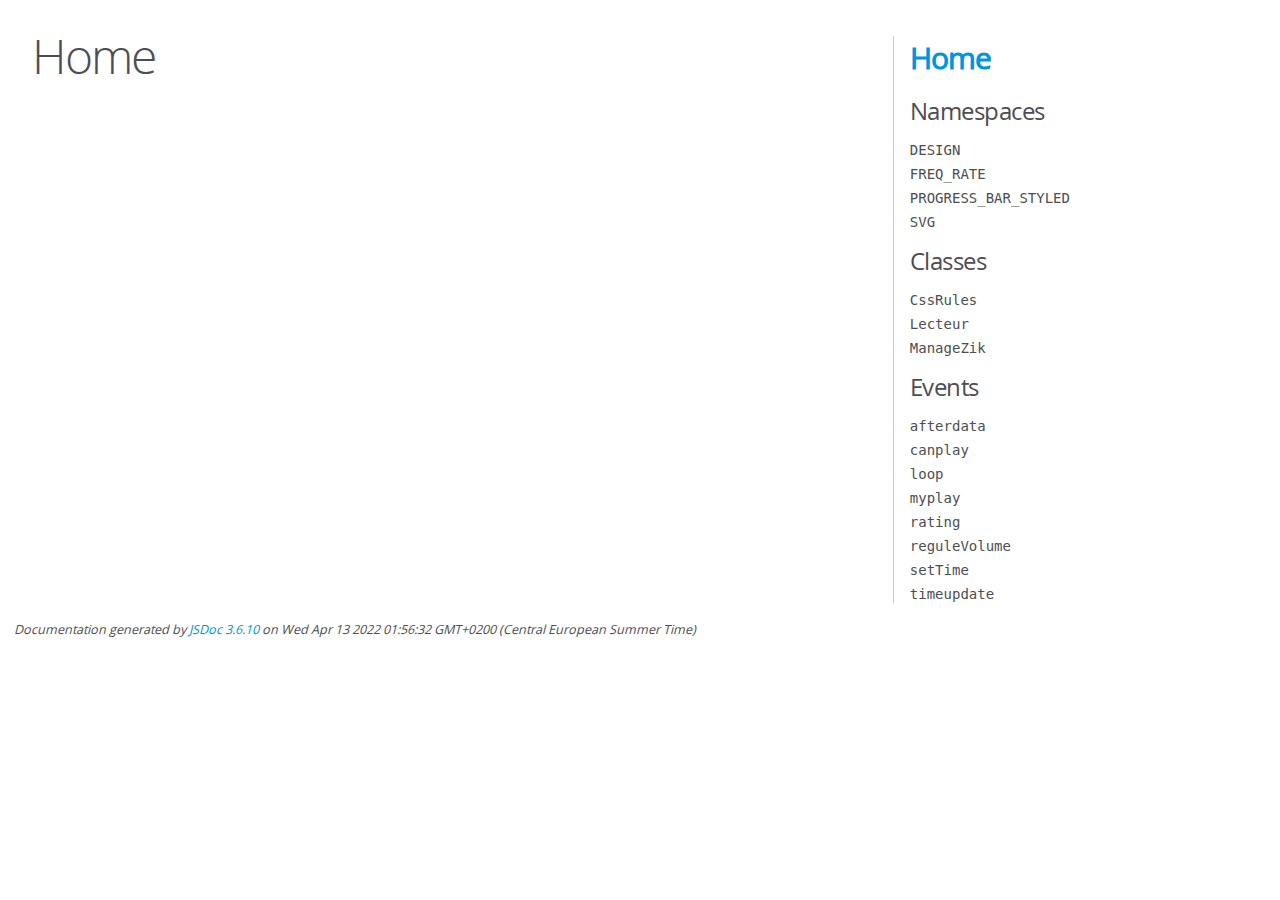
==== doc/index.html @ d3cd09d2 "add doc" ====
<!DOCTYPE html>
<html lang="en">
<head>
    <meta charset="utf-8">
    <title>JSDoc: Home</title>

    <script src="scripts/prettify/prettify.js"> </script>
    <script src="scripts/prettify/lang-css.js"> </script>
    <!--[if lt IE 9]>
      <script src="//html5shiv.googlecode.com/svn/trunk/html5.js"></script>
    <![endif]-->
    <link type="text/css" rel="stylesheet" href="styles/prettify-tomorrow.css">
    <link type="text/css" rel="stylesheet" href="styles/jsdoc-default.css">
</head>

<body>

<div id="main">

    <h1 class="page-title">Home</h1>

    



    


    <h3> </h3>










    









</div>

<nav>
    <h2><a href="index.html">Home</a></h2><h3>Namespaces</h3><ul><li><a href="DESIGN.html">DESIGN</a></li><li><a href="FREQ_RATE.html">FREQ_RATE</a></li><li><a href="PROGRESS_BAR_STYLED.html">PROGRESS_BAR_STYLED</a></li><li><a href="SVG.html">SVG</a></li></ul><h3>Classes</h3><ul><li><a href="CssRules.html">CssRules</a></li><li><a href="Lecteur.html">Lecteur</a></li><li><a href="ManageZik.html">ManageZik</a></li></ul><h3>Events</h3><ul><li><a href="Lecteur.html#event:afterdata">afterdata</a></li><li><a href="Lecteur.html#event:canplay">canplay</a></li><li><a href="Lecteur.html#event:loop">loop</a></li><li><a href="Lecteur.html#event:myplay">myplay</a></li><li><a href="Lecteur.html#event:rating">rating</a></li><li><a href="Lecteur.html#event:reguleVolume">reguleVolume</a></li><li><a href="Lecteur.html#event:setTime">setTime</a></li><li><a href="Lecteur.html#event:timeupdate">timeupdate</a></li></ul>
</nav>

<br class="clear">

<footer>
    Documentation generated by <a href="https://github.com/jsdoc/jsdoc">JSDoc 3.6.10</a> on Wed Apr 13 2022 01:56:32 GMT+0200 (Central European Summer Time)
</footer>

<script> prettyPrint(); </script>
<script src="scripts/linenumber.js"> </script>
</body>
</html>
---- doc/styles/prettify-tomorrow.css ----
/* Tomorrow Theme */
/* Original theme - https://github.com/chriskempson/tomorrow-theme */
/* Pretty printing styles. Used with prettify.js. */
/* SPAN elements with the classes below are added by prettyprint. */
/* plain text */
.pln {
  color: #4d4d4c; }

@media screen {
  /* string content */
  .str {
    color: #718c00; }

  /* a keyword */
  .kwd {
    color: #8959a8; }

  /* a comment */
  .com {
    color: #8e908c; }

  /* a type name */
  .typ {
    color: #4271ae; }

  /* a literal value */
  .lit {
    color: #f5871f; }

  /* punctuation */
  .pun {
    color: #4d4d4c; }

  /* lisp open bracket */
  .opn {
    color: #4d4d4c; }

  /* lisp close bracket */
  .clo {
    color: #4d4d4c; }

  /* a markup tag name */
  .tag {
    color: #c82829; }

  /* a markup attribute name */
  .atn {
    color: #f5871f; }

  /* a markup attribute value */
  .atv {
    color: #3e999f; }

  /* a declaration */
  .dec {
    color: #f5871f; }

  /* a variable name */
  .var {
    color: #c82829; }

  /* a function name */
  .fun {
    color: #4271ae; } }
/* Use higher contrast and text-weight for printable form. */
@media print, projection {
  .str {
    color: #060; }

  .kwd {
    color: #006;
    font-weight: bold; }

  .com {
    color: #600;
    font-style: italic; }

  .typ {
    color: #404;
    font-weight: bold; }

  .lit {
    color: #044; }

  .pun, .opn, .clo {
    color: #440; }

  .tag {
    color: #006;
    font-weight: bold; }

  .atn {
    color: #404; }

  .atv {
    color: #060; } }
/* Style */
/*
pre.prettyprint {
  background: white;
  font-family: Consolas, Monaco, 'Andale Mono', monospace;
  font-size: 12px;
  line-height: 1.5;
  border: 1px solid #ccc;
  padding: 10px; }
*/

/* Specify class=linenums on a pre to get line numbering */
ol.linenums {
  margin-top: 0;
  margin-bottom: 0; }

/* IE indents via margin-left */
li.L0,
li.L1,
li.L2,
li.L3,
li.L4,
li.L5,
li.L6,
li.L7,
li.L8,
li.L9 {
  /* */ }

/* Alternate shading for lines */
li.L1,
li.L3,
li.L5,
li.L7,
li.L9 {
  /* */ }
---- doc/styles/jsdoc-default.css ----
@font-face {
    font-family: 'Open Sans';
    font-weight: normal;
    font-style: normal;
    src: url('../fonts/OpenSans-Regular-webfont.eot');
    src:
        local('Open Sans'),
        local('OpenSans'),
        url('../fonts/OpenSans-Regular-webfont.eot?#iefix') format('embedded-opentype'),
        url('../fonts/OpenSans-Regular-webfont.woff') format('woff'),
        url('../fonts/OpenSans-Regular-webfont.svg#open_sansregular') format('svg');
}

@font-face {
    font-family: 'Open Sans Light';
    font-weight: normal;
    font-style: normal;
    src: url('../fonts/OpenSans-Light-webfont.eot');
    src:
        local('Open Sans Light'),
        local('OpenSans Light'),
        url('../fonts/OpenSans-Light-webfont.eot?#iefix') format('embedded-opentype'),
        url('../fonts/OpenSans-Light-webfont.woff') format('woff'),
        url('../fonts/OpenSans-Light-webfont.svg#open_sanslight') format('svg');
}

html
{
    overflow: auto;
    background-color: #fff;
    font-size: 14px;
}

body
{
    font-family: 'Open Sans', sans-serif;
    line-height: 1.5;
    color: #4d4e53;
    background-color: white;
}

a, a:visited, a:active {
    color: #0095dd;
    text-decoration: none;
}

a:hover {
    text-decoration: underline;
}

header
{
    display: block;
    padding: 0px 4px;
}

tt, code, kbd, samp {
    font-family: Consolas, Monaco, 'Andale Mono', monospace;
}

.class-description {
    font-size: 130%;
    line-height: 140%;
    margin-bottom: 1em;
    margin-top: 1em;
}

.class-description:empty {
    margin: 0;
}

#main {
    float: left;
    width: 70%;
}

article dl {
    margin-bottom: 40px;
}

article img {
  max-width: 100%;
}

section
{
    display: block;
    background-color: #fff;
    padding: 12px 24px;
    border-bottom: 1px solid #ccc;
    margin-right: 30px;
}

.variation {
    display: none;
}

.signature-attributes {
    font-size: 60%;
    color: #aaa;
    font-style: italic;
    font-weight: lighter;
}

nav
{
    display: block;
    float: right;
    margin-top: 28px;
    width: 30%;
    box-sizing: border-box;
    border-left: 1px solid #ccc;
    padding-left: 16px;
}

nav ul {
    font-family: 'Lucida Grande', 'Lucida Sans Unicode', arial, sans-serif;
    font-size: 100%;
    line-height: 17px;
    padding: 0;
    margin: 0;
    list-style-type: none;
}

nav ul a, nav ul a:visited, nav ul a:active {
    font-family: Consolas, Monaco, 'Andale Mono', monospace;
    line-height: 18px;
    color: #4D4E53;
}

nav h3 {
    margin-top: 12px;
}

nav li {
    margin-top: 6px;
}

footer {
    display: block;
    padding: 6px;
    margin-top: 12px;
    font-style: italic;
    font-size: 90%;
}

h1, h2, h3, h4 {
    font-weight: 200;
    margin: 0;
}

h1
{
    font-family: 'Open Sans Light', sans-serif;
    font-size: 48px;
    letter-spacing: -2px;
    margin: 12px 24px 20px;
}

h2, h3.subsection-title
{
    font-size: 30px;
    font-weight: 700;
    letter-spacing: -1px;
    margin-bottom: 12px;
}

h3
{
    font-size: 24px;
    letter-spacing: -0.5px;
    margin-bottom: 12px;
}

h4
{
    font-size: 18px;
    letter-spacing: -0.33px;
    margin-bottom: 12px;
    color: #4d4e53;
}

h5, .container-overview .subsection-title
{
    font-size: 120%;
    font-weight: bold;
    letter-spacing: -0.01em;
    margin: 8px 0 3px 0;
}

h6
{
    font-size: 100%;
    letter-spacing: -0.01em;
    margin: 6px 0 3px 0;
    font-style: italic;
}

table
{
    border-spacing: 0;
    border: 0;
    border-collapse: collapse;
}

td, th
{
    border: 1px solid #ddd;
    margin: 0px;
    text-align: left;
    vertical-align: top;
    padding: 4px 6px;
    display: table-cell;
}

thead tr
{
    background-color: #ddd;
    font-weight: bold;
}

th { border-right: 1px solid #aaa; }
tr > th:last-child { border-right: 1px solid #ddd; }

.ancestors, .attribs { color: #999; }
.ancestors a, .attribs a
{
    color: #999 !important;
    text-decoration: none;
}

.clear
{
    clear: both;
}

.important
{
    font-weight: bold;
    color: #950B02;
}

.yes-def {
    text-indent: -1000px;
}

.type-signature {
    color: #aaa;
}

.name, .signature {
    font-family: Consolas, Monaco, 'Andale Mono', monospace;
}

.details { margin-top: 14px; border-left: 2px solid #DDD; }
.details dt { width: 120px; float: left; padding-left: 10px;  padding-top: 6px; }
.details dd { margin-left: 70px; }
.details ul { margin: 0; }
.details ul { list-style-type: none; }
.details li { margin-left: 30px; padding-top: 6px; }
.details pre.prettyprint { margin: 0 }
.details .object-value { padding-top: 0; }

.description {
    margin-bottom: 1em;
    margin-top: 1em;
}

.code-caption
{
    font-style: italic;
    font-size: 107%;
    margin: 0;
}

.source
{
    border: 1px solid #ddd;
    width: 80%;
    overflow: auto;
}

.prettyprint.source {
    width: inherit;
}

.source code
{
    font-size: 100%;
    line-height: 18px;
    display: block;
    padding: 4px 12px;
    margin: 0;
    background-color: #fff;
    color: #4D4E53;
}

.prettyprint code span.line
{
  display: inline-block;
}

.prettyprint.linenums
{
  padding-left: 70px;
  -webkit-user-select: none;
  -moz-user-select: none;
  -ms-user-select: none;
  user-select: none;
}

.prettyprint.linenums ol
{
  padding-left: 0;
}

.prettyprint.linenums li
{
  border-left: 3px #ddd solid;
}

.prettyprint.linenums li.selected,
.prettyprint.linenums li.selected *
{
  background-color: lightyellow;
}

.prettyprint.linenums li *
{
  -webkit-user-select: text;
  -moz-user-select: text;
  -ms-user-select: text;
  user-select: text;
}

.params .name, .props .name, .name code {
    color: #4D4E53;
    font-family: Consolas, Monaco, 'Andale Mono', monospace;
    font-size: 100%;
}

.params td.description > p:first-child,
.props td.description > p:first-child
{
    margin-top: 0;
    padding-top: 0;
}

.params td.description > p:last-child,
.props td.description > p:last-child
{
    margin-bottom: 0;
    padding-bottom: 0;
}

.disabled {
    color: #454545;
}
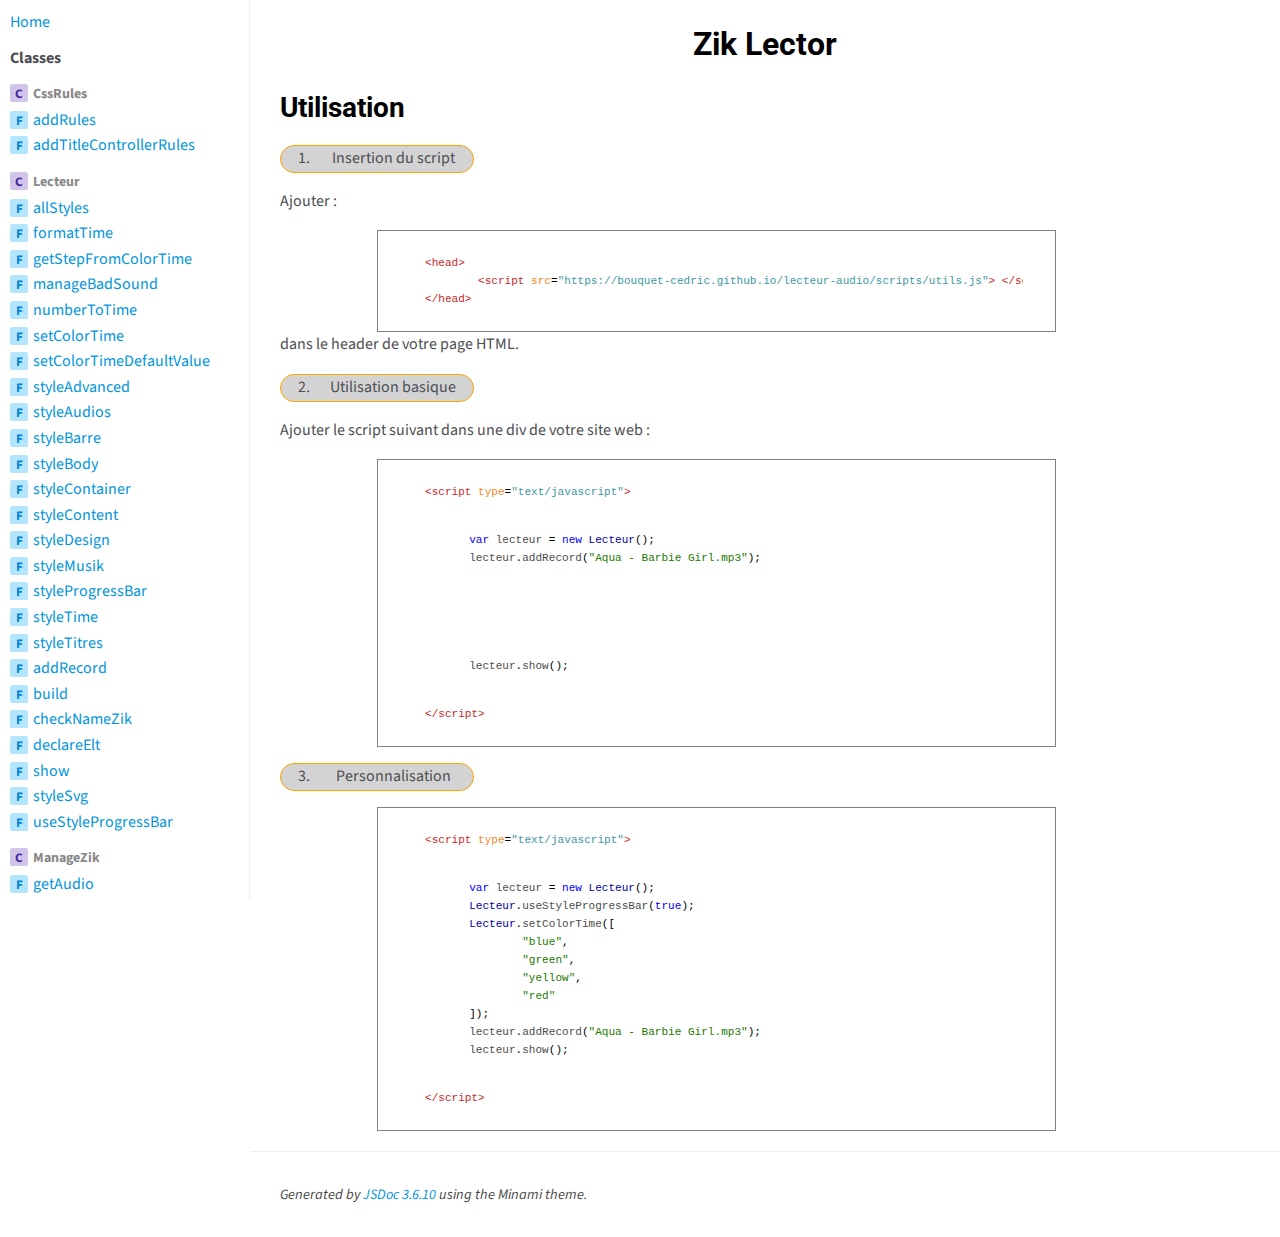
==== commit 2ed19bd2: ":memo: add Readme + add doc" ====
--- a/doc/index.html
+++ b/doc/index.html
@@ -2,38 +2,35 @@
 <html lang="en">
 <head>
     <meta charset="utf-8">
-    <title>JSDoc: Home</title>
+    <meta name="viewport" content="width=device-width,initial-scale=1">
+    <title>Home - Documentation</title>
 
-    <script src="scripts/prettify/prettify.js"> </script>
-    <script src="scripts/prettify/lang-css.js"> </script>
+    <script src="scripts/prettify/prettify.js"></script>
+    <script src="scripts/prettify/lang-css.js"></script>
     <!--[if lt IE 9]>
       <script src="//html5shiv.googlecode.com/svn/trunk/html5.js"></script>
     <![endif]-->
+    <link type="text/css" rel="stylesheet" href="https://code.ionicframework.com/ionicons/2.0.1/css/ionicons.min.css">
     <link type="text/css" rel="stylesheet" href="styles/prettify-tomorrow.css">
     <link type="text/css" rel="stylesheet" href="styles/jsdoc-default.css">
 </head>
-
 <body>
 
+<input type="checkbox" id="nav-trigger" class="nav-trigger" />
+<label for="nav-trigger" class="navicon-button x">
+  <div class="navicon"></div>
+</label>
+
+<label for="nav-trigger" class="overlay"></label>
+
+<nav>
+    <li class="nav-link nav-home-link"><a href="index.html">Home</a></li><li class="nav-heading">Classes</li><li class="nav-heading"><span class="nav-item-type type-class">C</span><span class="nav-item-name"><a href="CssRules.html">CssRules</a></span></li><li class="nav-item"><span class="nav-item-type type-function">F</span><span class="nav-item-name"><a href="CssRules.html#addRules">addRules</a></span></li><li class="nav-item"><span class="nav-item-type type-function">F</span><span class="nav-item-name"><a href="CssRules.html#addTitleControllerRules">addTitleControllerRules</a></span></li><li class="nav-heading"><span class="nav-item-type type-class">C</span><span class="nav-item-name"><a href="Lecteur.html">Lecteur</a></span></li><li class="nav-item"><span class="nav-item-type type-function">F</span><span class="nav-item-name"><a href="Lecteur.html#.allStyles">allStyles</a></span></li><li class="nav-item"><span class="nav-item-type type-function">F</span><span class="nav-item-name"><a href="Lecteur.html#.formatTime">formatTime</a></span></li><li class="nav-item"><span class="nav-item-type type-function">F</span><span class="nav-item-name"><a href="Lecteur.html#.getStepFromColorTime">getStepFromColorTime</a></span></li><li class="nav-item"><span class="nav-item-type type-function">F</span><span class="nav-item-name"><a href="Lecteur.html#.manageBadSound">manageBadSound</a></span></li><li class="nav-item"><span class="nav-item-type type-function">F</span><span class="nav-item-name"><a href="Lecteur.html#.numberToTime">numberToTime</a></span></li><li class="nav-item"><span class="nav-item-type type-function">F</span><span class="nav-item-name"><a href="Lecteur.html#.setColorTime">setColorTime</a></span></li><li class="nav-item"><span class="nav-item-type type-function">F</span><span class="nav-item-name"><a href="Lecteur.html#.setColorTimeDefaultValue">setColorTimeDefaultValue</a></span></li><li class="nav-item"><span class="nav-item-type type-function">F</span><span class="nav-item-name"><a href="Lecteur.html#.styleAdvanced">styleAdvanced</a></span></li><li class="nav-item"><span class="nav-item-type type-function">F</span><span class="nav-item-name"><a href="Lecteur.html#.styleAudios">styleAudios</a></span></li><li class="nav-item"><span class="nav-item-type type-function">F</span><span class="nav-item-name"><a href="Lecteur.html#.styleBarre">styleBarre</a></span></li><li class="nav-item"><span class="nav-item-type type-function">F</span><span class="nav-item-name"><a href="Lecteur.html#.styleBody">styleBody</a></span></li><li class="nav-item"><span class="nav-item-type type-function">F</span><span class="nav-item-name"><a href="Lecteur.html#.styleContainer">styleContainer</a></span></li><li class="nav-item"><span class="nav-item-type type-function">F</span><span class="nav-item-name"><a href="Lecteur.html#.styleContent">styleContent</a></span></li><li class="nav-item"><span class="nav-item-type type-function">F</span><span class="nav-item-name"><a href="Lecteur.html#.styleDesign">styleDesign</a></span></li><li class="nav-item"><span class="nav-item-type type-function">F</span><span class="nav-item-name"><a href="Lecteur.html#.styleMusik">styleMusik</a></span></li><li class="nav-item"><span class="nav-item-type type-function">F</span><span class="nav-item-name"><a href="Lecteur.html#.styleProgressBar">styleProgressBar</a></span></li><li class="nav-item"><span class="nav-item-type type-function">F</span><span class="nav-item-name"><a href="Lecteur.html#.styleTime">styleTime</a></span></li><li class="nav-item"><span class="nav-item-type type-function">F</span><span class="nav-item-name"><a href="Lecteur.html#.styleTitres">styleTitres</a></span></li><li class="nav-item"><span class="nav-item-type type-function">F</span><span class="nav-item-name"><a href="Lecteur.html#addRecord">addRecord</a></span></li><li class="nav-item"><span class="nav-item-type type-function">F</span><span class="nav-item-name"><a href="Lecteur.html#build">build</a></span></li><li class="nav-item"><span class="nav-item-type type-function">F</span><span class="nav-item-name"><a href="Lecteur.html#checkNameZik">checkNameZik</a></span></li><li class="nav-item"><span class="nav-item-type type-function">F</span><span class="nav-item-name"><a href="Lecteur.html#declareElt">declareElt</a></span></li><li class="nav-item"><span class="nav-item-type type-function">F</span><span class="nav-item-name"><a href="Lecteur.html#show">show</a></span></li><li class="nav-item"><span class="nav-item-type type-function">F</span><span class="nav-item-name"><a href="Lecteur.html#styleSvg">styleSvg</a></span></li><li class="nav-item"><span class="nav-item-type type-function">F</span><span class="nav-item-name"><a href="Lecteur.html#useStyleProgressBar">useStyleProgressBar</a></span></li><li class="nav-heading"><span class="nav-item-type type-class">C</span><span class="nav-item-name"><a href="ManageZik.html">ManageZik</a></span></li><li class="nav-item"><span class="nav-item-type type-function">F</span><span class="nav-item-name"><a href="ManageZik.html#getAudio">getAudio</a></span></li><li class="nav-item"><span class="nav-item-type type-function">F</span><span class="nav-item-name"><a href="ManageZik.html#getAuthor">getAuthor</a></span></li><li class="nav-item"><span class="nav-item-type type-function">F</span><span class="nav-item-name"><a href="ManageZik.html#getLoop">getLoop</a></span></li><li class="nav-item"><span class="nav-item-type type-function">F</span><span class="nav-item-name"><a href="ManageZik.html#getRate">getRate</a></span></li><li class="nav-item"><span class="nav-item-type type-function">F</span><span class="nav-item-name"><a href="ManageZik.html#getStart">getStart</a></span></li><li class="nav-item"><span class="nav-item-type type-function">F</span><span class="nav-item-name"><a href="ManageZik.html#getTitlesByLetter">getTitlesByLetter</a></span></li><li class="nav-item"><span class="nav-item-type type-function">F</span><span class="nav-item-name"><a href="ManageZik.html#getTitre">getTitre</a></span></li><li class="nav-item"><span class="nav-item-type type-function">F</span><span class="nav-item-name"><a href="ManageZik.html#getZik">getZik</a></span></li><li class="nav-item"><span class="nav-item-type type-function">F</span><span class="nav-item-name"><a href="ManageZik.html#getZiks">getZiks</a></span></li><li class="nav-item"><span class="nav-item-type type-function">F</span><span class="nav-item-name"><a href="ManageZik.html#isPlayable">isPlayable</a></span></li><li class="nav-item"><span class="nav-item-type type-function">F</span><span class="nav-item-name"><a href="ManageZik.html#removeZik">removeZik</a></span></li><li class="nav-item"><span class="nav-item-type type-function">F</span><span class="nav-item-name"><a href="ManageZik.html#setAudio">setAudio</a></span></li><li class="nav-item"><span class="nav-item-type type-function">F</span><span class="nav-item-name"><a href="ManageZik.html#setAuthor">setAuthor</a></span></li><li class="nav-item"><span class="nav-item-type type-function">F</span><span class="nav-item-name"><a href="ManageZik.html#setLoop">setLoop</a></span></li><li class="nav-item"><span class="nav-item-type type-function">F</span><span class="nav-item-name"><a href="ManageZik.html#setPlayable">setPlayable</a></span></li><li class="nav-item"><span class="nav-item-type type-function">F</span><span class="nav-item-name"><a href="ManageZik.html#setRate">setRate</a></span></li><li class="nav-item"><span class="nav-item-type type-function">F</span><span class="nav-item-name"><a href="ManageZik.html#setStart">setStart</a></span></li><li class="nav-item"><span class="nav-item-type type-function">F</span><span class="nav-item-name"><a href="ManageZik.html#setTitre">setTitre</a></span></li><li class="nav-item"><span class="nav-item-type type-function">F</span><span class="nav-item-name"><a href="ManageZik.html#setZik">setZik</a></span></li><li class="nav-heading">Events</li><li class="nav-heading"><span class="nav-item-type type-event">E</span><span class="nav-item-name"><a href="Lecteur.html#event:afterdata">afterdata</a></span></li><li class="nav-heading"><span class="nav-item-type type-event">E</span><span class="nav-item-name"><a href="Lecteur.html#event:canplay">canplay</a></span></li><li class="nav-heading"><span class="nav-item-type type-event">E</span><span class="nav-item-name"><a href="Lecteur.html#event:loop">loop</a></span></li><li class="nav-heading"><span class="nav-item-type type-event">E</span><span class="nav-item-name"><a href="Lecteur.html#event:myplay">myplay</a></span></li><li class="nav-heading"><span class="nav-item-type type-event">E</span><span class="nav-item-name"><a href="Lecteur.html#event:rating">rating</a></span></li><li class="nav-heading"><span class="nav-item-type type-event">E</span><span class="nav-item-name"><a href="Lecteur.html#event:reguleVolume">reguleVolume</a></span></li><li class="nav-heading"><span class="nav-item-type type-event">E</span><span class="nav-item-name"><a href="Lecteur.html#event:setTime">setTime</a></span></li><li class="nav-heading"><span class="nav-item-type type-event">E</span><span class="nav-item-name"><a href="Lecteur.html#event:timeupdate">timeupdate</a></span></li><li class="nav-heading">Namespaces</li><li class="nav-heading"><span class="nav-item-type type-namespace">N</span><span class="nav-item-name"><a href="DESIGN.html">DESIGN</a></span></li><li class="nav-heading"><span class="nav-item-type type-namespace">N</span><span class="nav-item-name"><a href="FREQ_RATE.html">FREQ_RATE</a></span></li><li class="nav-heading"><span class="nav-item-type type-namespace">N</span><span class="nav-item-name"><a href="PROGRESS_BAR_STYLED.html">PROGRESS_BAR_STYLED</a></span></li><li class="nav-heading"><span class="nav-item-type type-namespace">N</span><span class="nav-item-name"><a href="SVG.html">SVG</a></span></li>
+</nav>
+
 <div id="main">
-
-    <h1 class="page-title">Home</h1>
+    
 
     
-
-
-
-    
-
-
-    <h3> </h3>
-
-
-
-
-
-
-
 
 
 
@@ -47,19 +44,123 @@
 
 
 
+    
+
+
+    <section class="readme">
+        <article><h1>Zik Lector</h1>
+<h2>Utilisation</h2>
+<ol>
+<li>Insertion du script</li>
+</ol>
+<p>Ajouter :</p>
+<div class="bloc">
+<pre class="prettyprint source lang-html"><code>&lt;head>
+	&lt;script src=&quot;https://bouquet-cedric.github.io/lecteur-audio/scripts/utils.js&quot;> &lt;/script>
+&lt;/head>
+</code></pre>
 </div>
+dans le header de votre page HTML.
+<ol start="2">
+<li>Utilisation basique</li>
+</ol>
+<p>Ajouter le script suivant dans une div de votre site web :</p>
+<div class="bloc">
+<pre class="prettyprint source lang-html"><code>&lt;script type=&quot;text/javascript&quot;>
+</code></pre>
+<pre class="prettyprint source lang-js"><code>var lecteur = new Lecteur();
+lecteur.addRecord(&quot;Aqua - Barbie Girl.mp3&quot;); 
+// Attention le chemin vers le fichier doit exister, 
+// et il faut bien séparer l'auteur et le titre par ' - '
 
-<nav>
-    <h2><a href="index.html">Home</a></h2><h3>Namespaces</h3><ul><li><a href="DESIGN.html">DESIGN</a></li><li><a href="FREQ_RATE.html">FREQ_RATE</a></li><li><a href="PROGRESS_BAR_STYLED.html">PROGRESS_BAR_STYLED</a></li><li><a href="SVG.html">SVG</a></li></ul><h3>Classes</h3><ul><li><a href="CssRules.html">CssRules</a></li><li><a href="Lecteur.html">Lecteur</a></li><li><a href="ManageZik.html">ManageZik</a></li></ul><h3>Events</h3><ul><li><a href="Lecteur.html#event:afterdata">afterdata</a></li><li><a href="Lecteur.html#event:canplay">canplay</a></li><li><a href="Lecteur.html#event:loop">loop</a></li><li><a href="Lecteur.html#event:myplay">myplay</a></li><li><a href="Lecteur.html#event:rating">rating</a></li><li><a href="Lecteur.html#event:reguleVolume">reguleVolume</a></li><li><a href="Lecteur.html#event:setTime">setTime</a></li><li><a href="Lecteur.html#event:timeupdate">timeupdate</a></li></ul>
-</nav>
+// Vous pouvez ajouter autant de record que vous voulez
+
+lecteur.show();
+</code></pre>
+<pre class="prettyprint source lang-html"><code>&lt;/script>
+</code></pre>
+</div>
+<ol start="3">
+<li>Personnalisation</li>
+</ol>
+<div class="bloc">
+<pre class="prettyprint source lang-html"><code>&lt;script type=&quot;text/javascript&quot;>
+</code></pre>
+<pre class="prettyprint source lang-js"><code>var lecteur = new Lecteur();
+Lecteur.useStyleProgressBar(true); // Utilise la barre de défilement personnalisée
+Lecteur.setColorTime([
+	&quot;blue&quot;,
+	&quot;green&quot;,
+	&quot;yellow&quot;,
+	&quot;red&quot;
+]); // Définit les couleurs de la barre de progression du temps
+lecteur.addRecord(&quot;Aqua - Barbie Girl.mp3&quot;);
+lecteur.show();
+</code></pre>
+<pre class="prettyprint source lang-html"><code>&lt;/script>
+</code></pre>
+</div>
+<style>
+span.com{
+	color:lime;
+}
+
+pre span.com{
+	display:none;
+}
+
+pre:hover span.com{
+	display:inline;
+}
+
+ol{
+	border:1px solid orange;
+	background-color:lightgrey;
+	border-radius:25px;
+	width:20%!important;
+	text-align:center;
+}
+
+.bloc{
+	border:1px solid gray;
+	padding:0.5em 2em;
+	width:70%;
+	margin-left:10%;
+}
+
+h1{
+	text-align:center;
+}
+
+pre.lang-js,pre.lang-html{
+	padding:0;
+	border:none;
+	margin-top:0;
+	margin-bottom:0;
+	box-shadow:none;
+	width:100%!important;
+}
+pre.lang-js code{
+	border:none;
+	margin-left:4em;
+}
+</style></article>
+    </section>
+
+
+
+
+
+
+</div>
 
 <br class="clear">
 
 <footer>
-    Documentation generated by <a href="https://github.com/jsdoc/jsdoc">JSDoc 3.6.10</a> on Wed Apr 13 2022 01:56:32 GMT+0200 (Central European Summer Time)
+    Generated by <a href="https://github.com/jsdoc3/jsdoc">JSDoc 3.6.10</a> using the Minami theme.
 </footer>
 
-<script> prettyPrint(); </script>
-<script src="scripts/linenumber.js"> </script>
+<script>prettyPrint();</script>
+<script src="scripts/linenumber.js"></script>
 </body>
 </html>--- a/doc/styles/prettify-tomorrow.css
+++ b/doc/styles/prettify-tomorrow.css
@@ -9,35 +9,35 @@
 @media screen {
   /* string content */
   .str {
-    color: #718c00; }
+    color: hsl(104, 100%, 24%); }
 
   /* a keyword */
   .kwd {
-    color: #8959a8; }
+    color: hsl(240, 100%, 50%); }
 
   /* a comment */
   .com {
-    color: #8e908c; }
+    color: hsl(0, 0%, 60%); }
 
   /* a type name */
   .typ {
-    color: #4271ae; }
+    color: hsl(240, 100%, 32%); }
 
   /* a literal value */
   .lit {
-    color: #f5871f; }
+    color: hsl(240, 100%, 40%); }
 
   /* punctuation */
   .pun {
-    color: #4d4d4c; }
+    color: #000000; }
 
   /* lisp open bracket */
   .opn {
-    color: #4d4d4c; }
+    color: #000000; }
 
   /* lisp close bracket */
   .clo {
-    color: #4d4d4c; }
+    color: #000000; }
 
   /* a markup tag name */
   .tag {
--- a/doc/styles/jsdoc-default.css
+++ b/doc/styles/jsdoc-default.css
@@ -1,307 +1,417 @@
-@font-face {
-    font-family: 'Open Sans';
-    font-weight: normal;
-    font-style: normal;
-    src: url('../fonts/OpenSans-Regular-webfont.eot');
-    src:
-        local('Open Sans'),
-        local('OpenSans'),
-        url('../fonts/OpenSans-Regular-webfont.eot?#iefix') format('embedded-opentype'),
-        url('../fonts/OpenSans-Regular-webfont.woff') format('woff'),
-        url('../fonts/OpenSans-Regular-webfont.svg#open_sansregular') format('svg');
-}
-
-@font-face {
-    font-family: 'Open Sans Light';
-    font-weight: normal;
-    font-style: normal;
-    src: url('../fonts/OpenSans-Light-webfont.eot');
-    src:
-        local('Open Sans Light'),
-        local('OpenSans Light'),
-        url('../fonts/OpenSans-Light-webfont.eot?#iefix') format('embedded-opentype'),
-        url('../fonts/OpenSans-Light-webfont.woff') format('woff'),
-        url('../fonts/OpenSans-Light-webfont.svg#open_sanslight') format('svg');
-}
-
-html
-{
-    overflow: auto;
-    background-color: #fff;
-    font-size: 14px;
-}
-
-body
-{
-    font-family: 'Open Sans', sans-serif;
-    line-height: 1.5;
-    color: #4d4e53;
-    background-color: white;
-}
-
-a, a:visited, a:active {
-    color: #0095dd;
-    text-decoration: none;
+@import url(https://fonts.googleapis.com/css?family=Source+Sans+Pro:300,400,400i,500i,500,600,600i|Roboto);
+
+* {
+  box-sizing: border-box
+}
+
+html, body {
+  height: 100%;
+  width: 100%;
+}
+
+body {
+  color: #4d4e53;
+  background-color: white;
+  margin: 0 auto;
+  padding: 0;
+  font-family: 'Source Sans Pro', Helvetica, sans-serif;
+  font-size: 16px;
+  line-height: 160%;
+}
+
+a,
+a:active {
+  color: #0095dd;
+  text-decoration: none;
 }
 
 a:hover {
-    text-decoration: underline;
-}
-
-header
-{
-    display: block;
-    padding: 0px 4px;
+  text-decoration: underline
+}
+
+p, ul, ol, blockquote {
+  margin-bottom: 1em;
+}
+
+h1, h2, h3, h4, h5, h6 {
+  font-family: 'Roboto', sans-serif;
+}
+
+h1, h2, h3, h4, h5, h6 {
+  color: #000;
+  font-weight: 400;
+  margin: 0;
+}
+
+h1 {
+  font-weight: 300;
+  font-size: 48px;
+  margin: 1em 0 .5em;
+}
+
+h1.page-title {margin-bottom: 10px;font-size: 34px;font-weight: 300;border-bottom: solid 2px #ddd;padding: .5em 0 .5em;margin-top: 0;}
+
+h2 {
+  font-size: 32px;
+  margin: 1.2em 0 .8em;
+  font-weight: bold;
+}
+
+h3 {
+  /* margin-top: 1em; */
+  /* margin-bottom: 16px; */
+  /* font-weight: bold; */
+  padding: 0;
+  margin: 1em 0 .6em;
+  font-size: 28px;
+  /* border-bottom: 1px solid #eee; */
+  /* padding-bottom: 15px; */
+}
+
+h4 {
+  font-size: 18px;
+  margin: 1em 0 .2em;
+  color: #4d4e53;
+  /* border-bottom: 1px solid #eee; */
+  padding-bottom: 8px;
+}
+
+h5, .container-overview .subsection-title {
+  font-size: 120%;
+  /* letter-spacing: -0.01em; */
+  margin: 20px 0 5px;
+}
+
+h6 {
+  font-size: 100%;
+  letter-spacing: -0.01em;
+  margin: 6px 0 3px 0;
+  font-style: italic;
 }
 
 tt, code, kbd, samp {
-    font-family: Consolas, Monaco, 'Andale Mono', monospace;
+  font-family: Consolas, Monaco, 'Andale Mono', monospace;
+  background: #f4f4f4;
+  padding: 1px 5px;
+  border-radius: 5px;
+  font-size: 14px;
+}
+
+blockquote {
+  display: block;
+  border-left: 4px solid #eee;
+  margin: 0;
+  padding-left: 1em;
+  color: #888;
 }
 
 .class-description {
-    font-size: 130%;
-    line-height: 140%;
-    margin-bottom: 1em;
-    margin-top: 1em;
+  font-size: 130%;
+  line-height: 140%;
+  margin-bottom: 1em;
+  margin-top: 1em;
 }
 
 .class-description:empty {
-    margin: 0;
-}
-
+  margin: 0
+}
+
+/** Container **/
 #main {
-    float: left;
-    width: 70%;
-}
-
-article dl {
-    margin-bottom: 40px;
-}
-
-article img {
+  float: right;
+  min-width: 360px;
+  width: calc(100% - 250px);
+  padding: 0 30px 20px 30px;
+}
+
+header {
+  display: block
+}
+
+section {
+  display: block;
+  background-color: #fff;
+  padding: 0;
+}
+
+.variation {
+  display: none
+}
+
+.signature-attributes {
+  font-size: 60%;
+  color: #aaa;
+  font-style: italic;
+  font-weight: lighter;
+}
+
+/** Readme  **/
+
+.readme {
+  font-size: 16px;
+}
+
+.readme h1,
+.readme h2,
+.readme h3,
+.readme h4,
+.readme h5 {
+  margin-top: 1em;
+  margin-bottom: 16px;
+  font-weight: bold;
+  padding: 0;
+}
+
+.readme h1 {
+  font-size: 2em;
+  padding-bottom: 0.3em;
+}
+
+.readme h2 {
+  font-size: 1.75em;
+  padding-bottom: 0.3em;
+}
+
+.readme h3 {
+  font-size: 1.5em;
+  background-color: transparent;
+}
+
+.readme h4 {
+  font-size: 1.25em;
+}
+
+.readme h5 {
+  font-size: 1em;
+}
+
+.readme img {
   max-width: 100%;
 }
 
-section
-{
-    display: block;
-    background-color: #fff;
-    padding: 12px 24px;
-    border-bottom: 1px solid #ccc;
-    margin-right: 30px;
-}
-
-.variation {
-    display: none;
-}
-
-.signature-attributes {
-    font-size: 60%;
-    color: #aaa;
-    font-style: italic;
-    font-weight: lighter;
-}
-
-nav
-{
-    display: block;
-    float: right;
-    margin-top: 28px;
-    width: 30%;
-    box-sizing: border-box;
-    border-left: 1px solid #ccc;
-    padding-left: 16px;
-}
-
-nav ul {
-    font-family: 'Lucida Grande', 'Lucida Sans Unicode', arial, sans-serif;
-    font-size: 100%;
-    line-height: 17px;
-    padding: 0;
-    margin: 0;
-    list-style-type: none;
-}
-
-nav ul a, nav ul a:visited, nav ul a:active {
-    font-family: Consolas, Monaco, 'Andale Mono', monospace;
-    line-height: 18px;
-    color: #4D4E53;
-}
-
-nav h3 {
-    margin-top: 12px;
+.readme ul, .readme ol {
+  padding-left: 2em;
+}
+
+.readme pre > code {
+  font-size: 0.85em;
+}
+
+.readme table {
+  margin-bottom: 1em;
+  border-collapse: collapse;
+  border-spacing: 0;
+}
+
+.readme table tr {
+  background-color: #fff;
+  border-top: 1px solid #ccc;
+}
+
+.readme table th,
+.readme table td {
+  padding: 6px 13px;
+  border: 1px solid #ddd;
+}
+
+.readme table tr:nth-child(2n) {
+  background-color: #f8f8f8;
+}
+
+/** Nav **/
+nav {
+  float: left;
+  display: block;
+  width: 250px;
+  background: #fff;
+  overflow: auto;
+  position: fixed;
+  height: 100%;
+  padding: 10px;
+  border-right: 1px solid #eee;
+  /* box-shadow: 0 0 3px rgba(0,0,0,0.1); */
 }
 
 nav li {
-    margin-top: 6px;
-}
-
+  list-style: none;
+  padding: 0;
+  margin: 0;
+}
+
+.nav-heading {
+  margin-top: 10px;
+  font-weight: bold;
+}
+
+.nav-heading a {
+  color: #888;
+  font-size: 14px;
+  display: inline-block;
+}
+
+.nav-item-type {
+  /* margin-left: 5px; */
+  width: 18px;
+  height: 18px;
+  display: inline-block;
+  text-align: center;
+  border-radius: 0.2em;
+  margin-right: 5px;
+  font-weight: bold;
+  line-height: 20px;
+  font-size: 13px;
+}
+
+.type-function {
+  background: #B3E5FC;
+  color: #0288D1;
+}
+
+.type-class {
+  background: #D1C4E9;
+  color: #4527A0;
+}
+
+.type-member {
+  background: #C8E6C9;
+  color: #388E3C;
+}
+
+.type-module {
+  background: #E1BEE7;
+  color: #7B1FA2;
+}
+
+
+/** Footer **/
 footer {
-    display: block;
-    padding: 6px;
-    margin-top: 12px;
-    font-style: italic;
-    font-size: 90%;
-}
-
-h1, h2, h3, h4 {
-    font-weight: 200;
-    margin: 0;
-}
-
-h1
-{
-    font-family: 'Open Sans Light', sans-serif;
-    font-size: 48px;
-    letter-spacing: -2px;
-    margin: 12px 24px 20px;
-}
-
-h2, h3.subsection-title
-{
-    font-size: 30px;
-    font-weight: 700;
-    letter-spacing: -1px;
-    margin-bottom: 12px;
-}
-
-h3
-{
-    font-size: 24px;
-    letter-spacing: -0.5px;
-    margin-bottom: 12px;
-}
-
-h4
-{
-    font-size: 18px;
-    letter-spacing: -0.33px;
-    margin-bottom: 12px;
-    color: #4d4e53;
-}
-
-h5, .container-overview .subsection-title
-{
-    font-size: 120%;
-    font-weight: bold;
-    letter-spacing: -0.01em;
-    margin: 8px 0 3px 0;
-}
-
-h6
-{
-    font-size: 100%;
-    letter-spacing: -0.01em;
-    margin: 6px 0 3px 0;
-    font-style: italic;
-}
-
-table
-{
-    border-spacing: 0;
-    border: 0;
-    border-collapse: collapse;
-}
-
-td, th
-{
-    border: 1px solid #ddd;
-    margin: 0px;
-    text-align: left;
-    vertical-align: top;
-    padding: 4px 6px;
-    display: table-cell;
-}
-
-thead tr
-{
-    background-color: #ddd;
-    font-weight: bold;
-}
-
-th { border-right: 1px solid #aaa; }
-tr > th:last-child { border-right: 1px solid #ddd; }
-
-.ancestors, .attribs { color: #999; }
-.ancestors a, .attribs a
-{
-    color: #999 !important;
-    text-decoration: none;
-}
-
-.clear
-{
-    clear: both;
-}
-
-.important
-{
-    font-weight: bold;
-    color: #950B02;
+  color: hsl(0, 0%, 28%);
+  margin-left: 250px;
+  display: block;
+  padding: 30px;
+  font-style: italic;
+  font-size: 90%;
+  border-top: 1px solid #eee;
+}
+
+.ancestors {
+  color: #999
+}
+
+.ancestors a {
+   color: #999 !important;
+   text-decoration: none;
+}
+
+.clear {
+  clear: both
+}
+
+.important {
+  font-weight: bold;
+  color: #950B02;
 }
 
 .yes-def {
-    text-indent: -1000px;
+  text-indent: -1000px
 }
 
 .type-signature {
-    color: #aaa;
+  color: #aaa
 }
 
 .name, .signature {
-    font-family: Consolas, Monaco, 'Andale Mono', monospace;
-}
-
-.details { margin-top: 14px; border-left: 2px solid #DDD; }
-.details dt { width: 120px; float: left; padding-left: 10px;  padding-top: 6px; }
-.details dd { margin-left: 70px; }
-.details ul { margin: 0; }
-.details ul { list-style-type: none; }
-.details li { margin-left: 30px; padding-top: 6px; }
-.details pre.prettyprint { margin: 0 }
-.details .object-value { padding-top: 0; }
+  font-family: Consolas, Monaco, 'Andale Mono', monospace
+}
+
+.details {
+  margin-top: 14px;
+  border-left: 2px solid #DDD;
+  line-height: 30px;
+}
+
+.details dt {
+   width: 120px;
+   float: left;
+   padding-left: 10px;
+}
+
+.details dd {
+   margin-left: 70px
+}
+
+.details ul {
+   margin: 0
+}
+
+.details ul {
+   list-style-type: none
+}
+
+.details li {
+   margin-left: 30px
+}
+
+.details pre.prettyprint {
+   margin: 0
+}
+
+.details .object-value {
+   padding-top: 0
+}
 
 .description {
-    margin-bottom: 1em;
-    margin-top: 1em;
-}
-
-.code-caption
-{
-    font-style: italic;
-    font-size: 107%;
-    margin: 0;
-}
-
-.source
-{
-    border: 1px solid #ddd;
-    width: 80%;
-    overflow: auto;
+  margin-bottom: 1em;
+  margin-top: 1em;
+}
+
+.code-caption {
+  font-style: italic;
+  font-size: 107%;
+  margin: 0;
+}
+
+.prettyprint {
+  font-size: 13px;
+  border: 1px solid #ddd;
+  border-radius: 3px;
+  box-shadow: 0 1px 3px hsla(0, 0%, 0%, 0.05);
+  overflow: auto;
 }
 
 .prettyprint.source {
-    width: inherit;
-}
-
-.source code
-{
-    font-size: 100%;
-    line-height: 18px;
-    display: block;
-    padding: 4px 12px;
-    margin: 0;
-    background-color: #fff;
-    color: #4D4E53;
-}
-
-.prettyprint code span.line
-{
-  display: inline-block;
-}
-
-.prettyprint.linenums
-{
+  width: inherit
+}
+
+.prettyprint code {
+  font-size: 12px;
+  line-height: 18px;
+  display: block;
+  background-color: #fff;
+  color: #4D4E53;
+}
+
+.prettyprint code:empty:before {
+  content: '';
+}
+
+.prettyprint > code {
+  padding: 15px
+}
+
+.prettyprint .linenums code {
+  padding: 0 15px
+}
+
+.prettyprint .linenums li:first-of-type code {
+  padding-top: 15px
+}
+
+.prettyprint code span.line {
+  display: inline-block
+}
+
+.prettyprint.linenums {
   padding-left: 70px;
   -webkit-user-select: none;
   -moz-user-select: none;
@@ -309,50 +419,274 @@
   user-select: none;
 }
 
-.prettyprint.linenums ol
-{
-  padding-left: 0;
-}
-
-.prettyprint.linenums li
-{
-  border-left: 3px #ddd solid;
-}
-
-.prettyprint.linenums li.selected,
-.prettyprint.linenums li.selected *
-{
-  background-color: lightyellow;
-}
-
-.prettyprint.linenums li *
-{
-  -webkit-user-select: text;
-  -moz-user-select: text;
-  -ms-user-select: text;
-  user-select: text;
+.prettyprint.linenums ol {
+   padding-left: 0
+}
+
+.prettyprint.linenums li {
+   border-left: 3px #ddd solid
+}
+
+.prettyprint.linenums li.selected, .prettyprint.linenums li.selected * {
+   background-color: lightyellow
+}
+
+.prettyprint.linenums li * {
+   -webkit-user-select: text;
+   -moz-user-select: text;
+   -ms-user-select: text;
+   user-select: text;
+}
+
+.params, .props {
+  border-spacing: 0;
+  border: 1px solid #ddd;
+  border-collapse: collapse;
+  border-radius: 3px;
+  box-shadow: 0 1px 3px rgba(0,0,0,0.1);
+  width: 100%;
+  font-size: 14px;
+  /* margin-left: 15px; */
 }
 
 .params .name, .props .name, .name code {
-    color: #4D4E53;
-    font-family: Consolas, Monaco, 'Andale Mono', monospace;
-    font-size: 100%;
-}
-
-.params td.description > p:first-child,
-.props td.description > p:first-child
-{
-    margin-top: 0;
-    padding-top: 0;
-}
-
-.params td.description > p:last-child,
-.props td.description > p:last-child
-{
-    margin-bottom: 0;
-    padding-bottom: 0;
+   color: #4D4E53;
+   font-family: Consolas, Monaco, 'Andale Mono', monospace;
+   font-size: 100%;
+}
+
+.params td, .params th, .props td, .props th {
+   margin: 0px;
+   text-align: left;
+   vertical-align: top;
+   padding: 10px;
+   display: table-cell;
+}
+
+.params td {
+   border-top: 1px solid #eee
+}
+
+.params thead tr, .props thead tr {
+   background-color: #fff;
+   font-weight: bold;
+}
+
+.params .params thead tr, .props .props thead tr {
+   background-color: #fff;
+   font-weight: bold;
+}
+
+.params td.description > p:first-child, .props td.description > p:first-child {
+   margin-top: 0;
+   padding-top: 0;
+}
+
+.params td.description > p:last-child, .props td.description > p:last-child {
+   margin-bottom: 0;
+   padding-bottom: 0;
+}
+
+dl.param-type {
+  /* border-bottom: 1px solid hsl(0, 0%, 87%); */
+  margin: 0;
+  padding: 0;
+  font-size: 16px;
+}
+
+.param-type dt, .param-type dd {
+  display: inline-block
+}
+
+.param-type dd {
+  font-family: Consolas, Monaco, 'Andale Mono', monospace;
+  display: inline-block;
+  padding: 0;
+  margin: 0;
+  font-size: 14px;
 }
 
 .disabled {
-    color: #454545;
-}
+  color: #454545
+}
+
+/* navicon button */
+.navicon-button {
+  display: none;
+  position: relative;
+  padding: 2.0625rem 1.5rem;
+  transition: 0.25s;
+  cursor: pointer;
+  user-select: none;
+  opacity: .8;
+}
+.navicon-button .navicon:before, .navicon-button .navicon:after {
+  transition: 0.25s;
+}
+.navicon-button:hover {
+  transition: 0.5s;
+  opacity: 1;
+}
+.navicon-button:hover .navicon:before, .navicon-button:hover .navicon:after {
+  transition: 0.25s;
+}
+.navicon-button:hover .navicon:before {
+  top: .825rem;
+}
+.navicon-button:hover .navicon:after {
+  top: -.825rem;
+}
+
+/* navicon */
+.navicon {
+  position: relative;
+  width: 2.5em;
+  height: .3125rem;
+  background: #000;
+  transition: 0.3s;
+  border-radius: 2.5rem;
+}
+.navicon:before, .navicon:after {
+  display: block;
+  content: "";
+  height: .3125rem;
+  width: 2.5rem;
+  background: #000;
+  position: absolute;
+  z-index: -1;
+  transition: 0.3s 0.25s;
+  border-radius: 1rem;
+}
+.navicon:before {
+  top: .625rem;
+}
+.navicon:after {
+  top: -.625rem;
+}
+
+/* open */
+.nav-trigger:checked + label:not(.steps) .navicon:before,
+.nav-trigger:checked + label:not(.steps) .navicon:after {
+  top: 0 !important;
+}
+
+.nav-trigger:checked + label .navicon:before,
+.nav-trigger:checked + label .navicon:after {
+  transition: 0.5s;
+}
+
+/* Minus */
+.nav-trigger:checked + label {
+  transform: scale(0.75);
+}
+
+/* ÃƒÆ’Ã¢â‚¬â€ and + */
+.nav-trigger:checked + label.plus .navicon,
+.nav-trigger:checked + label.x .navicon {
+  background: transparent;
+}
+
+.nav-trigger:checked + label.plus .navicon:before,
+.nav-trigger:checked + label.x .navicon:before {
+  transform: rotate(-45deg);
+  background: #FFF;
+}
+
+.nav-trigger:checked + label.plus .navicon:after,
+.nav-trigger:checked + label.x .navicon:after {
+  transform: rotate(45deg);
+  background: #FFF;
+}
+
+.nav-trigger:checked + label.plus {
+  transform: scale(0.75) rotate(45deg);
+}
+
+.nav-trigger:checked ~ nav {
+  left: 0 !important;
+}
+
+.nav-trigger:checked ~ .overlay {
+  display: block;
+}
+
+.nav-trigger {
+  position: fixed;
+  top: 0;
+  clip: rect(0, 0, 0, 0);
+}
+
+.overlay {
+  display: none;
+  position: fixed;
+  top: 0;
+  bottom: 0;
+  left: 0;
+  right: 0;
+  width: 100%;
+  height: 100%;
+  background: hsla(0, 0%, 0%, 0.5);
+  z-index: 1;
+}
+
+.section-method {
+  margin-bottom: 30px;
+  padding-bottom: 30px;
+  border-bottom: 1px solid #eee;
+}
+
+@media only screen and (min-width: 320px) and (max-width: 680px) {
+  body {
+    overflow-x: hidden;
+  }
+
+  nav {
+    background: #FFF;
+    width: 250px;
+    height: 100%;
+    position: fixed;
+    top: 0;
+    right: 0;
+    bottom: 0;
+    left: -250px;
+    z-index: 3;
+    padding: 0 10px;
+    transition: left 0.2s;
+  }
+
+  .navicon-button {
+    display: inline-block;
+    position: fixed;
+    top: 1.5em;
+    right: 0;
+    z-index: 2;
+  }
+
+  #main {
+    width: 100%;
+    min-width: 360px;
+  }
+
+  #main h1.page-title {
+    margin: 1em 0;
+  }
+
+  #main section {
+    padding: 0;
+  }
+
+  footer {
+    margin-left: 0;
+  }
+}
+
+@media only print {
+  nav {
+    display: none;
+  }
+
+  #main {
+    float: none;
+    width: 100%;
+  }
+}
